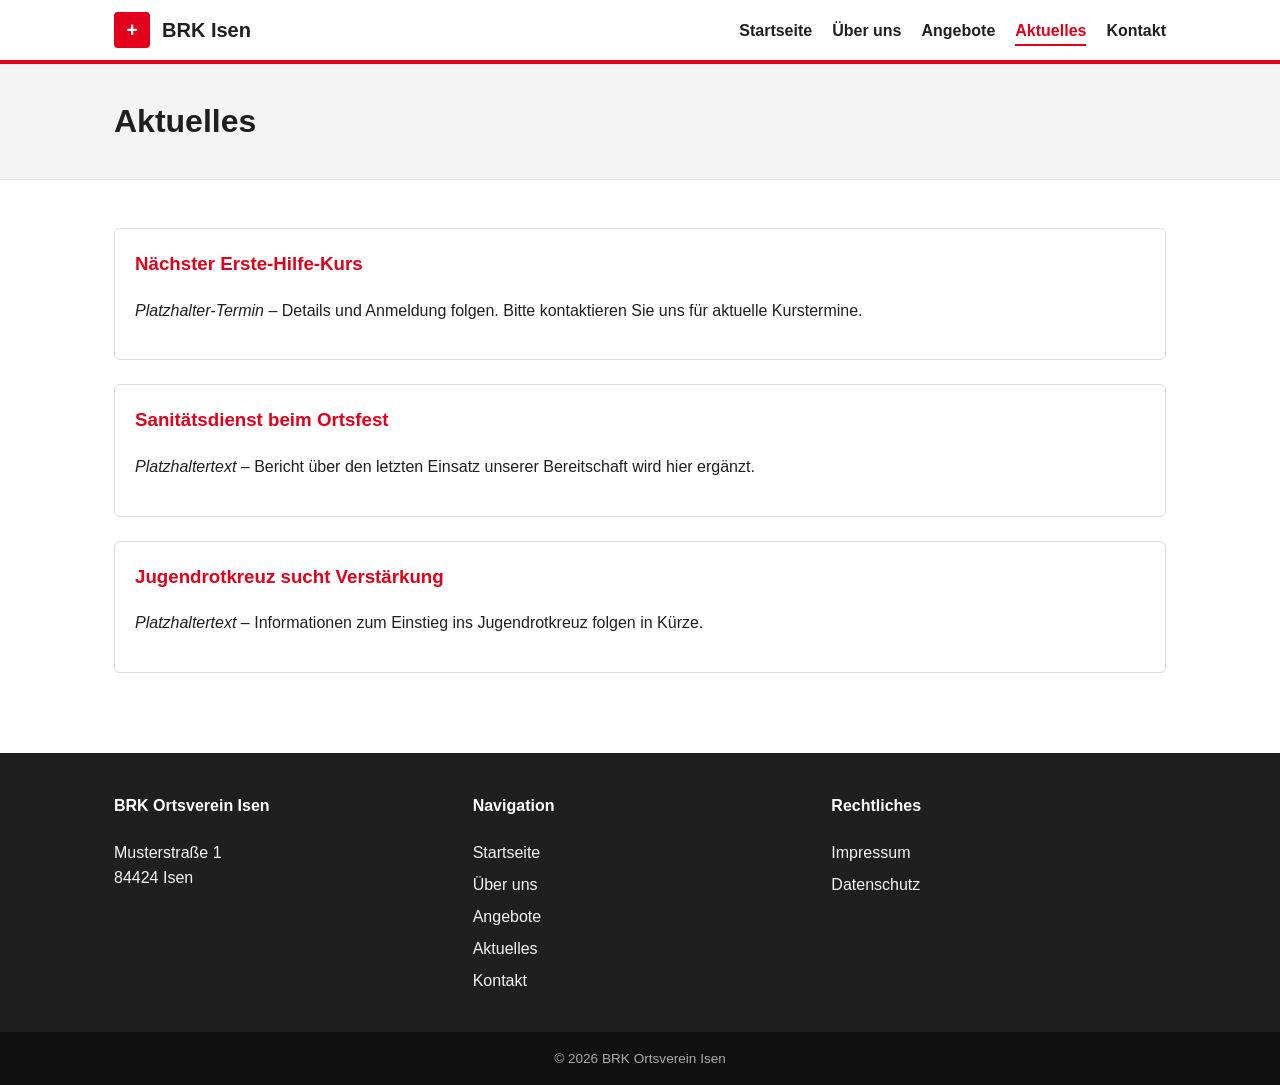
==== aktuelles.html @ 1e49b0a8 "Grundgerüst für statische BRK Isen Website Reines HTML/CSS/JS ohne Build-Schritt mit Startseite, Übe" ====
<!DOCTYPE html>
<html lang="de">
<head>
  <meta charset="UTF-8" />
  <meta name="viewport" content="width=device-width, initial-scale=1.0" />
  <title>Aktuelles – BRK Isen</title>
  <meta name="description" content="Neuigkeiten, Termine und Berichte des BRK Ortsvereins Isen." />
  <link rel="stylesheet" href="css/style.css" />
</head>
<body>
  <header class="site-header">
    <div class="container">
      <a href="index.html" class="brand">
        <span class="logo-cross" aria-hidden="true">+</span>
        <span>BRK Isen</span>
      </a>
      <button class="nav-toggle" aria-label="Menü öffnen" aria-expanded="false">&#9776;</button>
      <nav class="main-nav" aria-label="Hauptnavigation">
        <ul>
          <li><a href="index.html">Startseite</a></li>
          <li><a href="ueber-uns.html">Über uns</a></li>
          <li><a href="angebote.html">Angebote</a></li>
          <li><a href="aktuelles.html" aria-current="page">Aktuelles</a></li>
          <li><a href="kontakt.html">Kontakt</a></li>
        </ul>
      </nav>
    </div>
  </header>

  <div class="page-header">
    <div class="container">
      <h1>Aktuelles</h1>
    </div>
  </div>

  <main>
    <section>
      <div class="container">
        <article class="card" style="margin-bottom: 1.5rem;">
          <h3>Nächster Erste-Hilfe-Kurs</h3>
          <p><em>Platzhalter-Termin</em> – Details und Anmeldung folgen. Bitte kontaktieren Sie uns für aktuelle Kurstermine.</p>
        </article>
        <article class="card" style="margin-bottom: 1.5rem;">
          <h3>Sanitätsdienst beim Ortsfest</h3>
          <p><em>Platzhaltertext</em> – Bericht über den letzten Einsatz unserer Bereitschaft wird hier ergänzt.</p>
        </article>
        <article class="card">
          <h3>Jugendrotkreuz sucht Verstärkung</h3>
          <p><em>Platzhaltertext</em> – Informationen zum Einstieg ins Jugendrotkreuz folgen in Kürze.</p>
        </article>
      </div>
    </section>
  </main>

  <footer class="site-footer">
    <div class="container">
      <div>
        <h4>BRK Ortsverein Isen</h4>
        <p>Musterstraße 1<br />84424 Isen</p>
      </div>
      <div>
        <h4>Navigation</h4>
        <ul>
          <li><a href="index.html">Startseite</a></li>
          <li><a href="ueber-uns.html">Über uns</a></li>
          <li><a href="angebote.html">Angebote</a></li>
          <li><a href="aktuelles.html">Aktuelles</a></li>
          <li><a href="kontakt.html">Kontakt</a></li>
        </ul>
      </div>
      <div>
        <h4>Rechtliches</h4>
        <ul>
          <li><a href="impressum.html">Impressum</a></li>
          <li><a href="datenschutz.html">Datenschutz</a></li>
        </ul>
      </div>
    </div>
    <div class="footer-bottom">
      &copy; <span data-current-year>2026</span> BRK Ortsverein Isen
    </div>
  </footer>

  <script src="js/main.js"></script>
</body>
</html>
---- css/style.css ----
/* BRK Isen - Grundgerüst Stylesheet */

:root {
  --color-red: #e2001a;
  --color-red-dark: #ad0000;
  --color-dark: #1f1f1f;
  --color-gray: #555555;
  --color-light-gray: #f4f4f4;
  --color-border: #dddddd;
  --color-white: #ffffff;
  --max-width: 1100px;
  --font-base: "Segoe UI", Arial, Helvetica, sans-serif;
}

* {
  box-sizing: border-box;
}

html {
  scroll-behavior: smooth;
}

body {
  margin: 0;
  font-family: var(--font-base);
  color: var(--color-dark);
  line-height: 1.6;
  background: var(--color-white);
}

img {
  max-width: 100%;
  display: block;
}

a {
  color: var(--color-red);
  text-decoration: none;
}

a:hover {
  text-decoration: underline;
}

.container {
  max-width: var(--max-width);
  margin: 0 auto;
  padding: 0 1.5rem;
}

/* Header */

.site-header {
  background: var(--color-white);
  border-bottom: 4px solid var(--color-red);
  position: sticky;
  top: 0;
  z-index: 100;
}

.site-header .container {
  display: flex;
  align-items: center;
  justify-content: space-between;
  padding-top: 0.75rem;
  padding-bottom: 0.75rem;
  flex-wrap: wrap;
  gap: 0.5rem;
}

.brand {
  display: flex;
  align-items: center;
  gap: 0.75rem;
  font-weight: bold;
  font-size: 1.25rem;
  color: var(--color-dark);
}

.brand:hover {
  text-decoration: none;
}

.brand .logo-cross {
  display: inline-flex;
  align-items: center;
  justify-content: center;
  width: 2.25rem;
  height: 2.25rem;
  background: var(--color-red);
  color: var(--color-white);
  font-weight: 900;
  border-radius: 4px;
}

.main-nav ul {
  display: flex;
  gap: 1.25rem;
  list-style: none;
  margin: 0;
  padding: 0;
  flex-wrap: wrap;
}

.main-nav a {
  color: var(--color-dark);
  font-weight: 600;
  padding: 0.35rem 0;
  border-bottom: 2px solid transparent;
}

.main-nav a:hover,
.main-nav a[aria-current="page"] {
  color: var(--color-red);
  border-bottom-color: var(--color-red);
  text-decoration: none;
}

/* Hero */

.hero {
  background: linear-gradient(135deg, var(--color-red) 0%, var(--color-red-dark) 100%);
  color: var(--color-white);
  padding: 3.5rem 0;
}

.hero h1 {
  margin: 0 0 0.75rem;
  font-size: 2.25rem;
}

.hero p {
  max-width: 60ch;
  font-size: 1.1rem;
}

.hero .btn {
  margin-top: 1rem;
}

/* Buttons */

.btn {
  display: inline-block;
  background: var(--color-white);
  color: var(--color-red) !important;
  font-weight: 700;
  padding: 0.65rem 1.5rem;
  border-radius: 4px;
  text-decoration: none !important;
}

.btn:hover {
  background: var(--color-light-gray);
}

.btn-primary {
  background: var(--color-red);
  color: var(--color-white) !important;
}

.btn-primary:hover {
  background: var(--color-red-dark);
}

/* Page header (non-home pages) */

.page-header {
  background: var(--color-light-gray);
  border-bottom: 1px solid var(--color-border);
  padding: 2rem 0;
}

.page-header h1 {
  margin: 0;
}

/* Main content sections */

main {
  min-height: 50vh;
}

section {
  padding: 3rem 0;
}

section + section {
  border-top: 1px solid var(--color-border);
}

.section-title {
  margin-top: 0;
}

.card-grid {
  display: grid;
  grid-template-columns: repeat(auto-fit, minmax(220px, 1fr));
  gap: 1.5rem;
  margin-top: 1.5rem;
}

.card {
  border: 1px solid var(--color-border);
  border-radius: 6px;
  padding: 1.25rem;
  background: var(--color-white);
}

.card h3 {
  margin-top: 0;
  color: var(--color-red);
}

/* Forms */

form {
  max-width: 40rem;
  margin-top: 1.5rem;
}

label {
  display: block;
  font-weight: 600;
  margin-bottom: 0.3rem;
  margin-top: 1rem;
}

input,
textarea,
select {
  width: 100%;
  padding: 0.6rem;
  border: 1px solid var(--color-border);
  border-radius: 4px;
  font-family: inherit;
  font-size: 1rem;
}

textarea {
  resize: vertical;
}

/* Footer */

.site-footer {
  background: var(--color-dark);
  color: var(--color-light-gray);
  margin-top: 2rem;
}

.site-footer .container {
  padding-top: 2.5rem;
  padding-bottom: 2rem;
  display: grid;
  grid-template-columns: repeat(auto-fit, minmax(200px, 1fr));
  gap: 1.5rem;
}

.site-footer h4 {
  margin-top: 0;
  color: var(--color-white);
}

.site-footer a {
  color: var(--color-light-gray);
}

.site-footer ul {
  list-style: none;
  padding: 0;
  margin: 0;
}

.site-footer li {
  margin-bottom: 0.4rem;
}

.footer-bottom {
  text-align: center;
  padding: 1rem 0;
  background: #111111;
  color: #aaaaaa;
  font-size: 0.85rem;
}

/* Nav toggle (mobile) */

.nav-toggle {
  display: none;
  background: none;
  border: none;
  font-size: 1.5rem;
  cursor: pointer;
}

@media (max-width: 700px) {
  .nav-toggle {
    display: block;
  }

  .main-nav {
    display: none;
    width: 100%;
  }

  .main-nav.is-open {
    display: block;
  }

  .main-nav ul {
    flex-direction: column;
    gap: 0.5rem;
    padding: 1rem 0;
  }
}
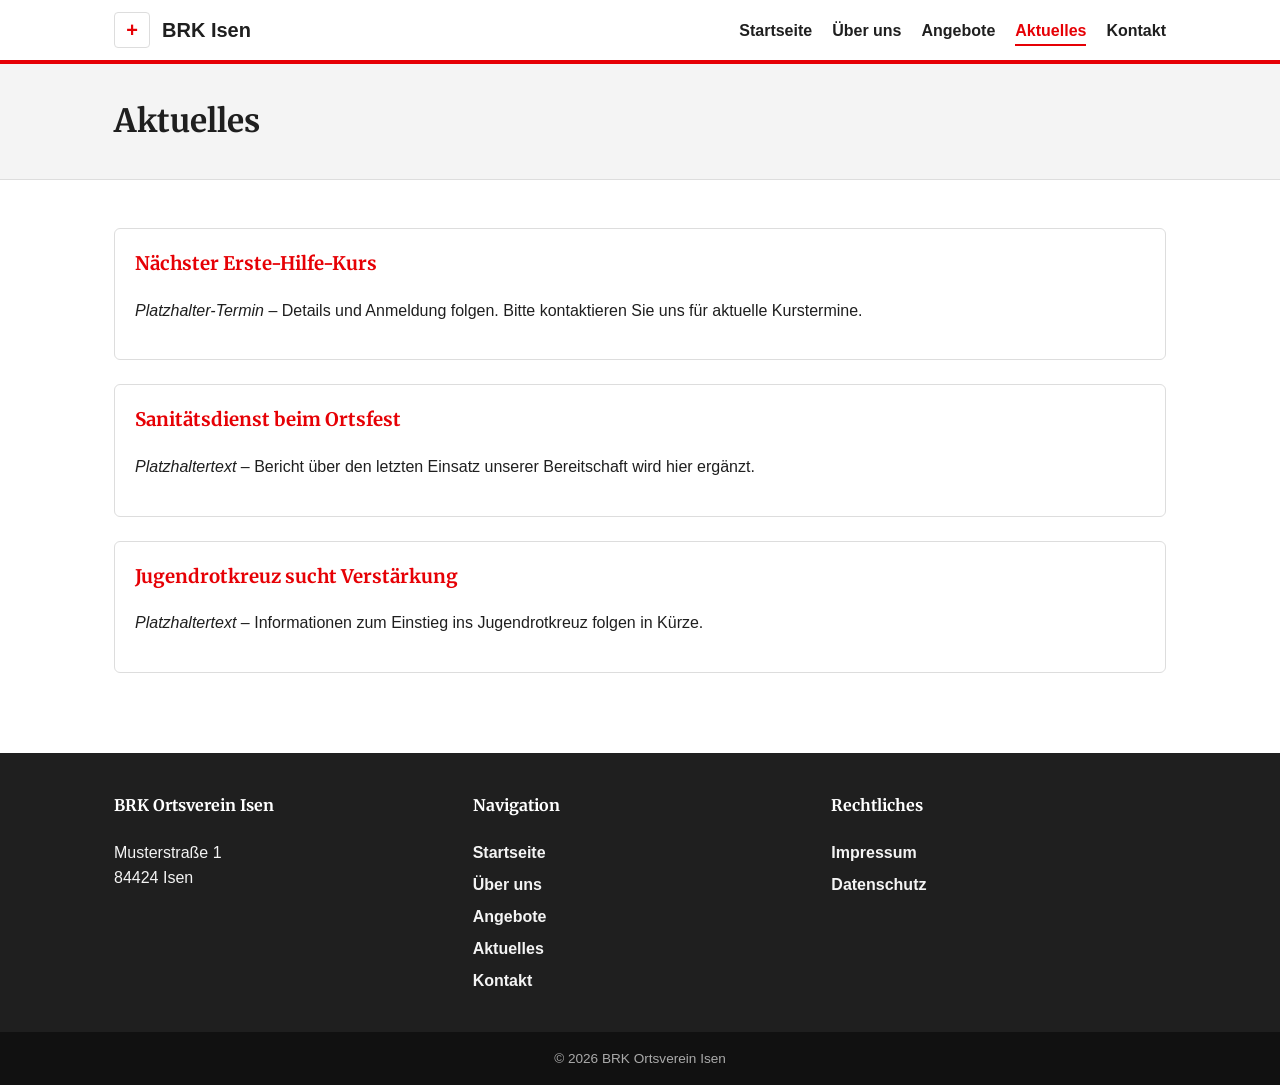
==== commit 88c37ad2: "Styles an DRK-Corporate-Design angleichen, Styleguide-Doku ergänzen Farb- und Schrift-Tokens auf DRK" ====
--- a/aktuelles.html
+++ b/aktuelles.html
@@ -5,6 +5,9 @@
   <meta name="viewport" content="width=device-width, initial-scale=1.0" />
   <title>Aktuelles – BRK Isen</title>
   <meta name="description" content="Neuigkeiten, Termine und Berichte des BRK Ortsvereins Isen." />
+  <link rel="preconnect" href="https://fonts.googleapis.com" />
+  <link rel="preconnect" href="https://fonts.gstatic.com" crossorigin />
+  <link href="https://fonts.googleapis.com/css2?family=Merriweather:wght@400;700;900&display=swap" rel="stylesheet" />
   <link rel="stylesheet" href="css/style.css" />
 </head>
 <body>
--- a/css/style.css
+++ b/css/style.css
@@ -1,15 +1,28 @@
-/* BRK Isen - Grundgerüst Stylesheet */
+/* BRK Isen - Grundgerüst Stylesheet
+   Farb- und Schrift-Tokens gemäß DRK-Corporate-Design, siehe
+   docs/styleguide/tokens.md für Quellen und Belege. */
 
 :root {
-  --color-red: #e2001a;
-  --color-red-dark: #ad0000;
+  /* Primärfarben (DRK-Rot, RGB 230/0/5 = #E60005, RAL 3020) */
+  --color-red: #e60005;
+  --color-red-dark: #b40004;
+  --color-red-soft: #e46450; /* "weiches Rot" für Web laut Styleguide */
+
+  /* Sekundärfarbe (DRK-Dunkelblau, RGB 0/45/85 = #002D55, RAL 5003) */
+  --color-blue-dark: #002d55;
+
+  --color-black: #000000;
   --color-dark: #1f1f1f;
   --color-gray: #555555;
   --color-light-gray: #f4f4f4;
   --color-border: #dddddd;
   --color-white: #ffffff;
   --max-width: 1100px;
-  --font-base: "Segoe UI", Arial, Helvetica, sans-serif;
+
+  /* Schrift: Merriweather (Headlines) + Helvetica/Arial (Fließtext),
+     siehe docs/styleguide/tokens.md */
+  --font-heading: "Merriweather", Georgia, serif;
+  --font-body: "Helvetica Neue", Helvetica, Arial, sans-serif;
 }
 
 * {
@@ -22,10 +35,19 @@
 
 body {
   margin: 0;
-  font-family: var(--font-base);
+  font-family: var(--font-body);
   color: var(--color-dark);
   line-height: 1.6;
   background: var(--color-white);
+}
+
+h1,
+h2,
+h3,
+h4,
+h5,
+h6 {
+  font-family: var(--font-heading);
 }
 
 img {
@@ -33,8 +55,10 @@
   display: block;
 }
 
+/* Fließtext-Links: DRK-Dunkelblau, fett (Neue Helvetica Bold laut Styleguide) */
 a {
-  color: var(--color-red);
+  color: var(--color-blue-dark);
+  font-weight: 700;
   text-decoration: none;
 }
 
@@ -81,14 +105,17 @@
   text-decoration: none;
 }
 
+/* Rotkreuz-Symbol: laut Styleguide immer rot auf weißem Grund, nie
+   umgefärbt oder invertiert. */
 .brand .logo-cross {
   display: inline-flex;
   align-items: center;
   justify-content: center;
   width: 2.25rem;
   height: 2.25rem;
-  background: var(--color-red);
-  color: var(--color-white);
+  background: var(--color-white);
+  color: var(--color-red);
+  border: 1px solid var(--color-border);
   font-weight: 900;
   border-radius: 4px;
 }
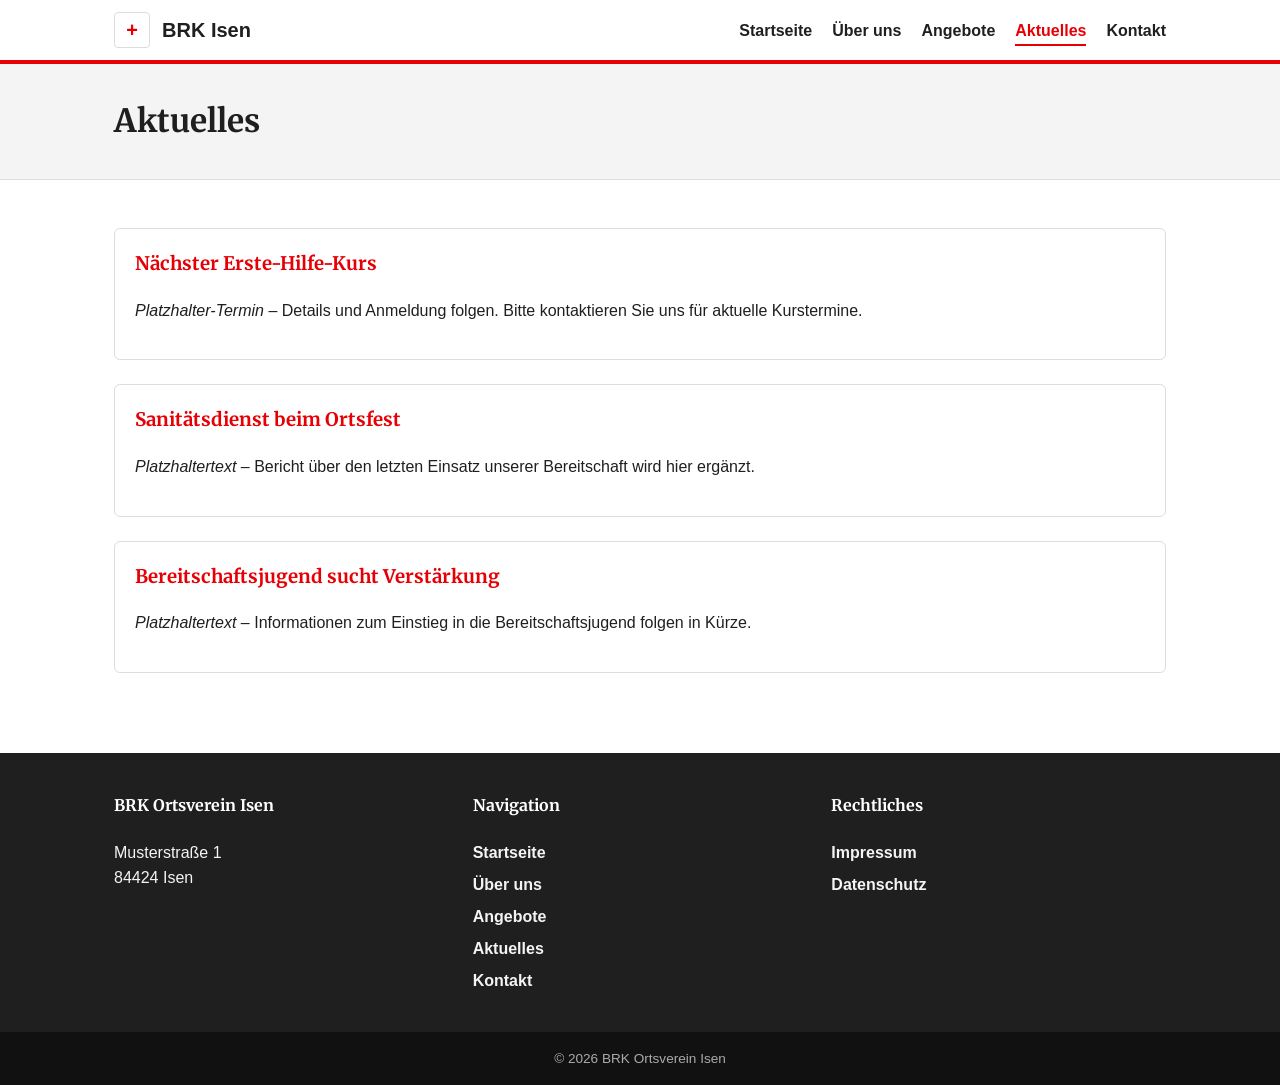
==== commit e1dcd8b1: "Jugendrotkreuz durch Bereitschaftsjugend ersetzen Der Ortsverein hat kein Jugendrotkreuz, sondern ei" ====
--- a/aktuelles.html
+++ b/aktuelles.html
@@ -48,8 +48,8 @@
           <p><em>Platzhaltertext</em> – Bericht über den letzten Einsatz unserer Bereitschaft wird hier ergänzt.</p>
         </article>
         <article class="card">
-          <h3>Jugendrotkreuz sucht Verstärkung</h3>
-          <p><em>Platzhaltertext</em> – Informationen zum Einstieg ins Jugendrotkreuz folgen in Kürze.</p>
+          <h3>Bereitschaftsjugend sucht Verstärkung</h3>
+          <p><em>Platzhaltertext</em> – Informationen zum Einstieg in die Bereitschaftsjugend folgen in Kürze.</p>
         </article>
       </div>
     </section>
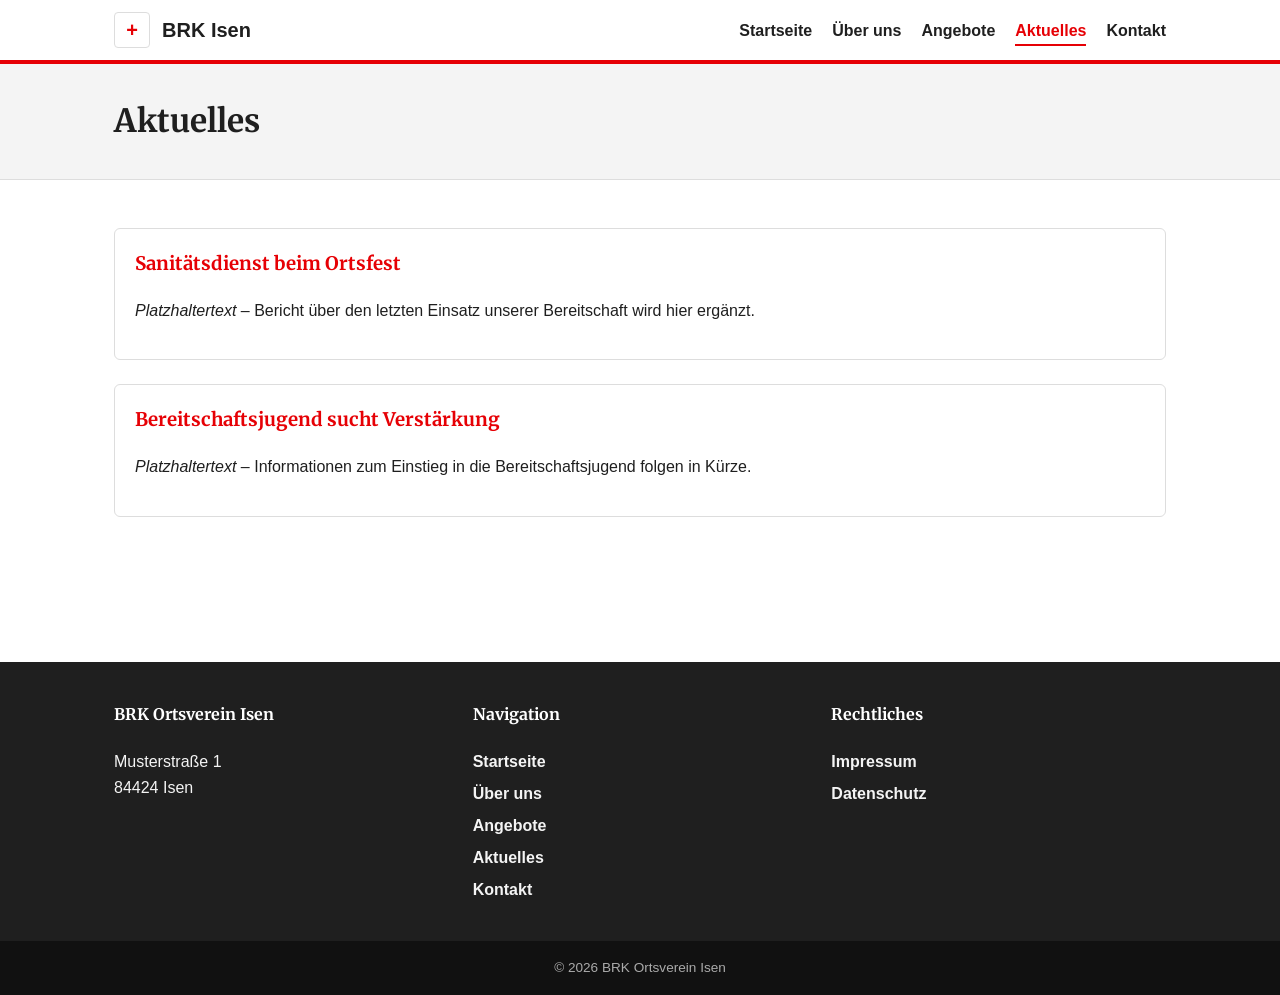
==== commit 7964ae0b: "Erste-Hilfe-Kurse aus dem Angebot entfernen Der Ortsverein bietet keine Erste-Hilfe-Kurse an – entsp" ====
--- a/aktuelles.html
+++ b/aktuelles.html
@@ -39,10 +39,6 @@
   <main>
     <section>
       <div class="container">
-        <article class="card" style="margin-bottom: 1.5rem;">
-          <h3>Nächster Erste-Hilfe-Kurs</h3>
-          <p><em>Platzhalter-Termin</em> – Details und Anmeldung folgen. Bitte kontaktieren Sie uns für aktuelle Kurstermine.</p>
-        </article>
         <article class="card" style="margin-bottom: 1.5rem;">
           <h3>Sanitätsdienst beim Ortsfest</h3>
           <p><em>Platzhaltertext</em> – Bericht über den letzten Einsatz unserer Bereitschaft wird hier ergänzt.</p>
